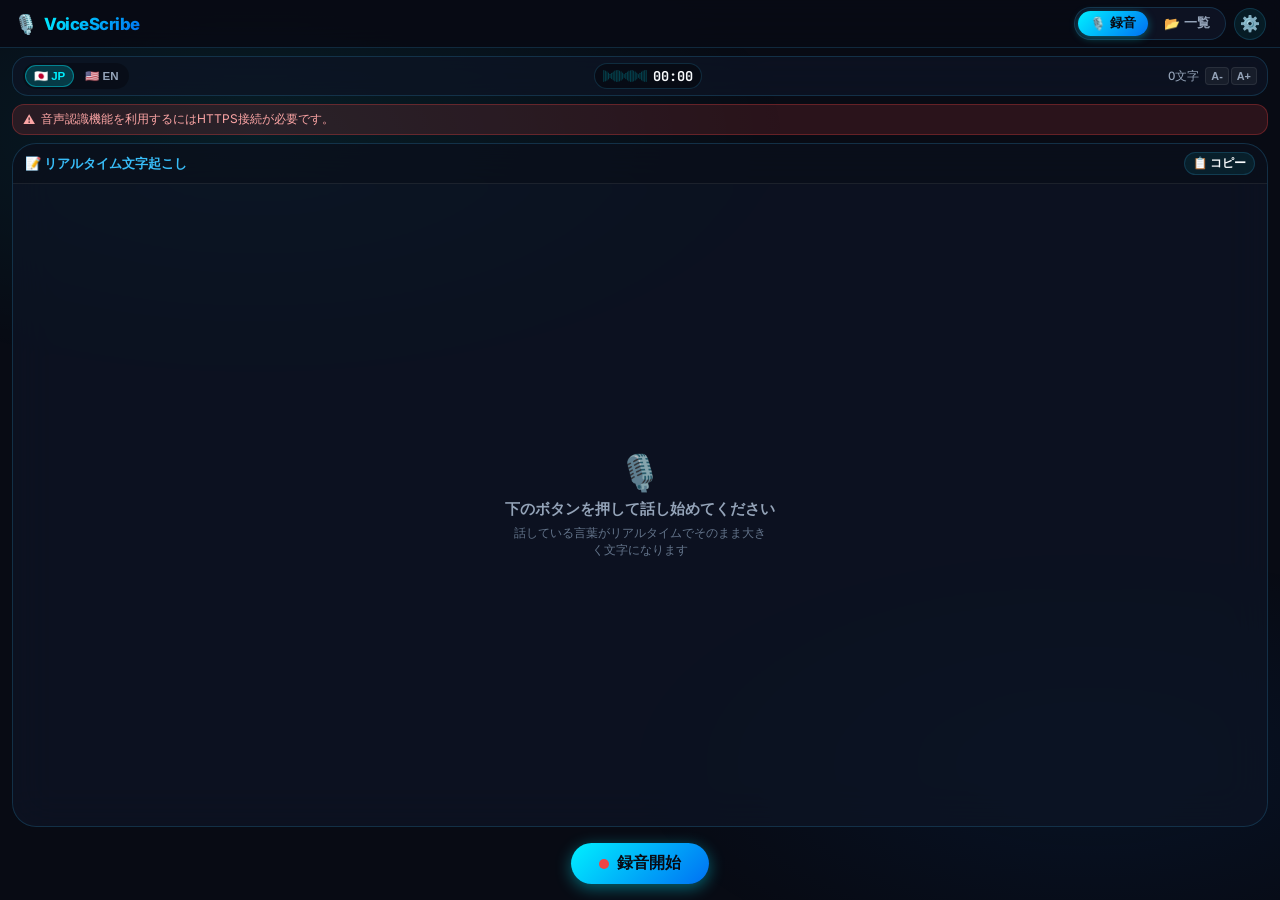
==== index.html @ 71b72310 "Tune v90 for snappier live transcription Tighter ja speech-watch and stale/revive thresholds, 300ms " ====
<!DOCTYPE html>
<html lang="ja">
<head>
  <meta charset="UTF-8">
  <meta name="viewport" content="width=device-width, initial-scale=1.0, viewport-fit=cover, user-scalable=no">
  <meta name="description" content="VoiceScribe — リアルタイム文字起こし機能付きボイスレコーダー。日本語・英語対応。録音しながらリアルタイムでテキスト化。">
  <meta name="theme-color" content="#080b14">
  <meta name="mobile-web-app-capable" content="yes">
  <meta name="apple-mobile-web-app-capable" content="yes">
  <meta name="apple-mobile-web-app-status-bar-style" content="black-translucent">
  <meta name="apple-mobile-web-app-title" content="VoiceScribe">

  <title>VoiceScribe — 文字起こしボイスレコーダー</title>

  <!-- PWAマニフェスト -->
  <link rel="manifest" href="manifest.json?v=90">
  <link rel="apple-touch-icon" href="icons/icon-192.png">
  <link rel="apple-touch-icon" sizes="192x192" href="icons/icon-192.png">
  <link rel="apple-touch-icon" sizes="512x512" href="icons/icon-512.png">

  <!-- スタイルシート -->
  <link rel="stylesheet" href="css/style.css?v=90">

  <!-- ファビコン -->
  <link rel="icon" href="icons/icon-192.png" type="image/png">
</head>
<body>
  <div id="app">

    <!-- ===== ヘッダー（タブナビゲーション統合型） ===== -->
    <header class="app-header">
      <div class="app-logo">
        <span class="app-logo-icon">🎙️</span>
        <span class="app-logo-text">VoiceScribe</span>
      </div>

      <!-- ヘッダー統合ナビゲーションタブ ＆ 設定ボタン -->
      <div class="header-right-actions">
        <nav class="header-nav-tabs" id="header-nav-tabs">
          <button class="nav-tab-btn active" data-view="record" id="nav-record">
            <span class="tab-icon">🎙️</span>
            <span>録音</span>
          </button>
          <button class="nav-tab-btn" data-view="list" id="nav-list">
            <span class="tab-icon">📂</span>
            <span>一覧</span>
          </button>
        </nav>
        <button class="settings-header-btn" id="header-settings-btn" title="設定" aria-label="設定">⚙️</button>
      </div>
    </header>

    <!-- ===== 録音ビュー ===== -->
    <main id="view-record" class="view record-view active">

      <!-- トップステータスバー（言語・音量メーター＆秒数・文字数・文字サイズ） -->
      <div class="live-status-bar" id="live-status-bar">
        <div class="status-left">
          <!-- 言語セレクター -->
          <div class="language-selector compact" id="language-selector">
            <button class="lang-btn active" data-lang="ja-JP" id="lang-btn-ja">🇯🇵 JP</button>
            <button class="lang-btn" data-lang="en-US" id="lang-btn-en">🇺🇸 EN</button>
          </div>
        </div>

        <!-- 音量メーター＆秒数（コンパクト横並び） -->
        <div class="status-center">
          <div class="audio-meter-timer-box" id="audio-meter-timer-box">
            <div class="mini-meter-wrapper" title="音声入力メーター">
              <canvas class="visualizer-canvas" id="visualizer-canvas" width="44" height="18"></canvas>
            </div>
            <div class="timer-display compact" id="timer-display">00:00</div>
          </div>
        </div>

        <div class="status-right">
          <div class="text-stats" id="text-stats">
            <span id="char-count">0</span>文字
          </div>
          <!-- 文字サイズ調整 -->
          <div class="font-size-controls">
            <button class="font-btn" id="font-decrease-btn" title="文字を小さく">A-</button>
            <button class="font-btn" id="font-increase-btn" title="文字を大きく">A+</button>
          </div>
        </div>
      </div>

      <!-- 文字起こし非対応メッセージ -->
      <div class="transcript-unsupported" id="transcript-unsupported">
        <span>⚠️</span>
        <span class="unsupported-msg">このブラウザは音声認識に対応していません。</span>
      </div>

      <!-- メイン文字起こしエリア（大画面ライブテレプロンプター） -->
      <div class="transcript-area prominent" id="transcript-area">
        <div class="transcript-header-bar">
          <span class="transcript-title-label">📝 リアルタイム文字起こし</span>
          <div class="header-bar-actions">
            <button class="action-pill-btn" id="quick-copy-btn" title="テキストをコピー">📋 コピー</button>
            <button class="action-pill-btn continue-pill" id="continue-recording-btn" title="同じ録音の続きを録る" style="display:none;">続きを録音</button>
            <button class="action-pill-btn" id="draft-play-btn" title="保存した音声を再生" style="display:none;">再生</button>
            <button class="action-pill-btn" id="live-obsidian-btn" title="ObsidianのInboxに保存" aria-label="Obsidianに保存" style="display:none;">📥 Obsidianに保存</button>
            <button class="action-pill-btn" id="clear-transcript-btn" title="クリア" style="display:none;">クリア</button>
          </div>
        </div>

        <!-- リアルタイムテキスト表示部（無限追従ストリーム） -->
        <div class="transcript-content-wrapper" id="transcript-content-wrapper">
          <div class="transcript-placeholder prominent" id="transcript-placeholder">
            <div class="placeholder-icon">🎙️</div>
            <div class="placeholder-main">下のボタンを押して話し始めてください</div>
            <div class="placeholder-sub">話している言葉がリアルタイムでそのまま大きく文字になります</div>
          </div>
          <div class="transcript-text prominent" id="transcript-text"></div>
        </div>
      </div>

      <!-- 下部コントロールデッキ（コンパクト＆洗練されたシアンブルー操作バー） -->
      <div class="bottom-control-deck" id="bottom-control-deck">
        <div class="deck-actions">
          <!-- 一時停止ボタン -->
          <button class="control-btn mini" id="pause-btn" aria-label="一時停止/再開" style="display:none;">⏸️</button>

          <!-- メイン録音ボタン（スマートカプセル型） -->
          <button class="record-pill-btn" id="record-btn" aria-label="録音開始/停止">
            <span class="record-btn-dot"></span>
            <span class="record-btn-text" id="record-btn-text">録音開始</span>
          </button>
        </div>
      </div>
    </main>

    <!-- ===== 録音一覧ビュー ===== -->
    <section id="view-list" class="view list-view">

      <!-- 検索バー -->
      <div class="search-bar" id="search-bar">
        <span class="search-icon">🔍</span>
        <input
          type="search"
          class="search-input"
          id="search-input"
          placeholder="テキストで検索..."
          autocomplete="off"
        >
      </div>

      <!-- 録音件数 -->
      <div class="recordings-count" id="recordings-count">0 件の録音</div>

      <!-- 録音カード一覧 -->
      <div class="recordings-list" id="recordings-list">
        <div class="empty-state">
          <div class="empty-state-icon">🎙️</div>
          <div class="empty-state-title">録音がありません</div>
          <div class="empty-state-desc">録音タブで録音を開始してみましょう</div>
        </div>
      </div>
    </section>

    <!-- ===== 録音詳細ビュー ===== -->
    <section id="view-detail" class="view detail-view">

      <!-- 詳細ヘッダー -->
      <div class="detail-header">
        <button class="back-btn" id="back-btn" aria-label="戻る">←</button>
        <div class="detail-title-area">
          <h1 class="detail-title" id="detail-title">録音</h1>
          <div class="detail-date" id="detail-date"></div>
        </div>
      </div>

      <!-- オーディオプレイヤー -->
      <div class="player-card" id="player-card">
        <div class="player-waveform" id="player-waveform">
          <canvas id="player-waveform-canvas"></canvas>
        </div>
        <div class="player-time">
          <span id="player-current-time">00:00</span>
          <span id="player-total-time">00:00</span>
        </div>
        <div class="player-progress" id="player-progress">
          <div class="player-progress-fill" id="player-progress-fill"></div>
        </div>
        <div class="player-controls">
          <button class="skip-btn" id="skip-back-btn" aria-label="10秒戻る">⏪</button>
          <button class="play-btn" id="play-btn" aria-label="再生/一時停止">▶️</button>
          <button class="skip-btn" id="skip-fwd-btn" aria-label="10秒進める">⏩</button>
        </div>
      </div>

      <!-- 文字起こしテキスト（全文表示） -->
      <div class="detail-transcript" id="detail-transcript">
        <div class="detail-transcript-header">
          <div class="detail-transcript-title-box">
            <span class="detail-transcript-title">📝 文字起こしテキスト</span>
            <span class="detail-char-count-badge" id="detail-char-count">0文字</span>
            <div class="font-size-controls">
              <button class="font-btn" id="detail-font-decrease-btn" title="文字を小さく">A-</button>
              <button class="font-btn" id="detail-font-increase-btn" title="文字を大きく">A+</button>
            </div>
          </div>
          <div class="export-actions">
            <button class="export-btn whisper-action" id="detail-whisper-btn" title="録音音声からGroq Whisperで高精度文字起こし">✨ Whisper変換</button>
            <button class="export-btn primary-action" id="detail-copy-btn" title="文字起こしテキストをコピー">📋 コピー</button>
            <button class="export-btn" id="detail-obsidian-btn" title="ObsidianのInboxに保存" aria-label="Obsidianに保存">📥 Obsidianに保存</button>
            <button class="export-btn" id="export-text-btn" title="テキストファイルとして保存">📄 保存</button>
            <button class="export-btn" id="export-audio-btn" title="音声ファイルを保存">🎵 音声</button>
          </div>
        </div>
        <div class="detail-transcript-text" id="detail-transcript-text">
          テキストなし
        </div>
      </div>
    </section>

    <!-- ===== Whisper解析中オーバーレイ ===== -->
    <div class="ai-processing-overlay" id="whisper-processing-overlay">
      <div class="ai-processing-card">
        <div class="ai-spinner">⚡</div>
        <div class="ai-processing-title">Groq Whisper 高速文字起こし中...</div>
        <div class="ai-processing-desc">録音された音声を100%忠実にテキスト化しています（約0.5秒）</div>
      </div>
    </div>

    <!-- ===== トースト通知コンテナ ===== -->
    <div class="toast-container" id="toast-container"></div>

    <!-- ===== ⚙️ 設定モーダル (Groq Whisper API) ===== -->
    <div class="modal-overlay" id="settings-modal-overlay">
      <div class="modal-card settings-modal-card">
        <div class="settings-modal-header">
          <div class="settings-modal-title">⚙️ 設定</div>
          <button class="settings-modal-close" id="settings-modal-close" aria-label="閉じる">✕</button>
        </div>

        <div class="settings-modal-body">
          <div class="settings-section">
            <label class="settings-label" for="groq-api-key-input">
              <span>🔑 Groq API キー</span>
              <span class="settings-badge-free">完全無料・爆速</span>
            </label>
            <div class="settings-input-wrapper">
              <input
                type="password"
                id="groq-api-key-input"
                class="settings-input"
                placeholder="gsk_...（APIキーを貼り付け）"
                autocomplete="off"
                spellcheck="false"
              >
              <button class="settings-toggle-visibility-btn" id="toggle-key-visibility-btn" title="表示/非表示">👁️</button>
            </div>
            <p class="settings-hint">
              Groq Cloud で無料取得できるAPIキーを登録すると、録音停止時に<b>録音された音声を0.5秒で一言一句漏らさず完璧に文字起こし</b>します。
            </p>
            <a href="https://console.groq.com/keys" target="_blank" rel="noopener" class="settings-link">
              👉 Groq Cloud で無料APIキーを取得（カード不要）
            </a>
          </div>

          <div class="settings-section">
            <label class="settings-label" for="obsidian-vault-input">📥 Obsidian Vault</label>
            <input
              type="text"
              id="obsidian-vault-input"
              class="settings-input"
              placeholder="Vault"
              autocomplete="off"
              autocapitalize="off"
              spellcheck="false"
            >
            <label class="settings-label" for="obsidian-folder-input">Inbox フォルダ</label>
            <input
              type="text"
              id="obsidian-folder-input"
              class="settings-input"
              placeholder="01_Inbox"
              autocomplete="off"
              autocapitalize="off"
              spellcheck="false"
            >
            <p class="settings-hint">
              文字起こしを <b>obsidian://</b> でこの Vault の Inbox に保存します。初期値は Vault / 01_Inbox。
            </p>
          </div>

          <div class="settings-section">
            <p class="settings-hint" id="app-build-info">アプリ情報を読み込み中…</p>
            <p class="settings-hint" id="app-ios-rotation-hint" style="display:none;"></p>
          </div>

          <div class="settings-status-box" id="settings-status-box"></div>
        </div>

        <div class="settings-modal-footer">
          <button class="settings-btn secondary" id="test-groq-btn">🔄 接続テスト</button>
          <button class="settings-btn primary" id="save-settings-btn">💾 保存する</button>
        </div>
      </div>
    </div>

    <!-- ===== 確認モーダル ===== -->
    <div class="modal-overlay" id="modal-overlay">
      <div class="modal-card">
        <div class="modal-icon">⚠️</div>
        <div class="modal-title">確認</div>
        <div class="modal-desc">この操作を実行しますか？</div>
        <div class="modal-actions">
          <button class="modal-btn">キャンセル</button>
          <button class="modal-btn danger">削除する</button>
        </div>
      </div>
    </div>

  </div>

  <!-- ===== JavaScript モジュール ===== -->
  <script src="js/storage.js?v=90"></script>
  <script src="js/recorder.js?v=90"></script>
  <script src="js/transcriber-policy.js?v=90"></script>
  <script src="js/transcriber-ja-text.js?v=90"></script>
  <script src="js/transcriber.js?v=90"></script>
  <script src="js/whisper.js?v=90"></script>
  <script src="js/visualizer.js?v=90"></script>
  <script src="js/obsidian.js?v=90"></script>
  <script src="js/ui.js?v=90"></script>
  <script src="js/app-recording-health.js?v=90"></script>
  <script src="js/app.js?v=90"></script>
</body>
</html>
---- css/style.css ----
/* ============================================
   VoiceScribe — デザインシステム
   ダークモード基調 / ネオンシアン × ディープネイビー / プレミアムUI
   ============================================ */

/* Google Fonts */
@import url('https://fonts.googleapis.com/css2?family=Inter:wght@300;400;500;600;700;800&family=JetBrains+Mono:wght@400;500;700&display=swap');

/* ============================================
   CSS Custom Properties
   ============================================ */
:root {
  /* 背景カラー */
  --color-bg-primary: #080b14;
  --color-bg-secondary: #0e1322;
  --color-bg-elevated: #141c30;
  --color-bg-card: rgba(14, 20, 36, 0.85);

  /* アクセントカラー（シアンブルー / コバルト） */
  --color-accent-primary: #00f0ff;
  --color-accent-secondary: #38bdf8;
  --color-accent-tertiary: #0284c7;
  --color-accent-gradient: linear-gradient(135deg, #00f0ff 0%, #0070f3 100%);
  --color-accent-gradient-hover: linear-gradient(135deg, #38bdf8 0%, #0284c7 100%);

  /* テキストカラー */
  --color-text-primary: #f8fafc;
  --color-text-secondary: #94a3b8;
  --color-text-muted: #64748b;
  --color-text-accent: #38bdf8;

  /* ボーダー・グロー */
  --color-border: rgba(56, 189, 248, 0.18);
  --color-border-active: rgba(0, 240, 255, 0.45);
  --color-glow-cyan: rgba(0, 240, 255, 0.35);
  --color-glow-blue: rgba(0, 112, 243, 0.25);

  /* ステータスカラー */
  --color-recording: #ef4444;
  --color-success: #10b981;
  --color-warning: #f59e0b;
  --color-error: #ef4444;

  /* グラスモーフィズム */
  --glass-bg: rgba(14, 20, 36, 0.75);
  --glass-border: rgba(255, 255, 255, 0.08);
  --glass-shadow: 0 8px 32px rgba(0, 0, 0, 0.45);
  --glass-blur: blur(20px);

  /* タイポグラフィ */
  --font-primary: 'Inter', -apple-system, BlinkMacSystemFont, 'Segoe UI', Roboto, sans-serif;
  --font-mono: 'JetBrains Mono', 'SF Mono', monospace;

  /* スペーシング */
  --space-xs: 4px;
  --space-sm: 8px;
  --space-md: 16px;
  --space-lg: 24px;
  --space-xl: 32px;

  /* ボーダー半径 */
  --radius-sm: 8px;
  --radius-md: 12px;
  --radius-lg: 16px;
  --radius-xl: 24px;
  --radius-full: 9999px;

  /* トランジション */
  --transition-fast: 150ms cubic-bezier(0.4, 0, 0.2, 1);
  --transition-normal: 250ms cubic-bezier(0.4, 0, 0.2, 1);
  --transition-spring: 400ms cubic-bezier(0.34, 1.56, 0.64, 1);

  /* Safe Area */
  --safe-top: env(safe-area-inset-top, 0px);
  --safe-bottom: env(safe-area-inset-bottom, 0px);

  /* iOS Safari: 100dvh が回転後に更新されないことがある */
  --app-height: 100dvh;
}

/* ============================================
   リセット & ベース
   ============================================ */
*,
*::before,
*::after {
  margin: 0;
  padding: 0;
  box-sizing: border-box;
}

html {
  font-size: 16px;
  -webkit-text-size-adjust: 100%;
  -webkit-tap-highlight-color: transparent;
}

body {
  font-family: var(--font-primary);
  background: var(--color-bg-primary);
  color: var(--color-text-primary);
  min-height: var(--app-height, 100dvh);
  overflow: hidden;
  -webkit-font-smoothing: antialiased;
  -moz-osx-font-smoothing: grayscale;
}

/* 背景グラデーション */
body::before {
  content: '';
  position: fixed;
  top: 0;
  left: 0;
  width: 100%;
  height: 100%;
  background:
    radial-gradient(ellipse 70% 45% at 20% 15%, rgba(0, 240, 255, 0.08) 0%, transparent 60%),
    radial-gradient(ellipse 60% 40% at 85% 85%, rgba(0, 112, 243, 0.08) 0%, transparent 60%);
  pointer-events: none;
  z-index: 0;
}

/* ============================================
   アプリコンテナ
   ============================================ */
#app {
  position: relative;
  z-index: 1;
  height: var(--app-height, 100dvh);
  max-height: var(--app-height, 100dvh);
  display: flex;
  flex-direction: column;
  overflow: hidden;
  padding-top: var(--safe-top);
  padding-bottom: var(--safe-bottom);
}

/* ============================================
   ヘッダー（タブ統合型）
   ============================================ */
.app-header {
  flex-shrink: 0;
  height: 48px;
  display: flex;
  align-items: center;
  justify-content: space-between;
  padding: 0 14px;
  background: rgba(8, 11, 20, 0.9);
  backdrop-filter: var(--glass-blur);
  -webkit-backdrop-filter: var(--glass-blur);
  border-bottom: 1px solid var(--color-border);
  z-index: 100;
}

.app-logo {
  display: flex;
  align-items: center;
  gap: 6px;
}

.app-logo-icon {
  font-size: 1.2rem;
}

.app-logo-text {
  font-size: 1.05rem;
  font-weight: 800;
  background: var(--color-accent-gradient);
  -webkit-background-clip: text;
  -webkit-text-fill-color: transparent;
  letter-spacing: -0.5px;
}

.header-right-actions {
  display: flex;
  align-items: center;
  gap: 8px;
}

.header-nav-tabs {
  display: flex;
  gap: 4px;
  background: rgba(14, 20, 36, 0.95);
  padding: 3px;
  border-radius: var(--radius-full);
  border: 1px solid var(--color-border);
}

.settings-header-btn {
  width: 32px;
  height: 32px;
  display: flex;
  align-items: center;
  justify-content: center;
  border: 1px solid var(--color-border);
  border-radius: var(--radius-full);
  background: rgba(0, 240, 255, 0.08);
  font-size: 1rem;
  cursor: pointer;
  transition: var(--transition-fast);
  -webkit-tap-highlight-color: transparent;
}

.settings-header-btn:active {
  transform: scale(0.92);
  background: rgba(0, 240, 255, 0.2);
}

.nav-tab-btn {
  display: flex;
  align-items: center;
  gap: 4px;
  padding: 4px 12px;
  border: none;
  border-radius: var(--radius-full);
  background: transparent;
  color: var(--color-text-secondary);
  font-family: var(--font-primary);
  font-size: 0.8rem;
  font-weight: 600;
  cursor: pointer;
  transition: var(--transition-fast);
  -webkit-tap-highlight-color: transparent;
}

.nav-tab-btn.active {
  background: var(--color-accent-gradient);
  color: #080b14;
  font-weight: 700;
  box-shadow: 0 2px 8px rgba(0, 240, 255, 0.35);
}

/* ============================================
   共通ビュースタイル
   ============================================ */
.view {
  display: none;
  flex: 1;
  min-height: 0;
  position: relative;
  overflow: hidden;
}

.view.active {
  display: flex;
  flex-direction: column;
}

/* ============================================
   1. 録音ビュー
   ============================================ */
.record-view {
  padding: 8px 12px;
  gap: 8px;
}

/* ステータスバー */
.live-status-bar {
  display: flex;
  align-items: center;
  justify-content: space-between;
  padding: 6px 10px;
  background: var(--glass-bg);
  backdrop-filter: var(--glass-blur);
  -webkit-backdrop-filter: var(--glass-blur);
  border: 1px solid var(--color-border);
  border-radius: var(--radius-lg);
  flex-shrink: 0;
}

.status-left, .status-right {
  display: flex;
  align-items: center;
  gap: 6px;
}

.language-selector {
  display: flex;
  gap: 3px;
  background: rgba(0, 0, 0, 0.3);
  padding: 2px;
  border-radius: var(--radius-full);
}

.lang-btn {
  padding: 3px 8px;
  border: none;
  border-radius: var(--radius-full);
  background: transparent;
  color: var(--color-text-secondary);
  font-size: 0.72rem;
  font-weight: 600;
  cursor: pointer;
  transition: var(--transition-fast);
}

.lang-btn.active {
  background: rgba(0, 240, 255, 0.2);
  color: var(--color-accent-primary);
  border: 1px solid rgba(0, 240, 255, 0.4);
}

.audio-meter-timer-box {
  display: flex;
  align-items: center;
  gap: 6px;
  background: rgba(0, 0, 0, 0.35);
  padding: 3px 8px;
  border-radius: var(--radius-full);
  border: 1px solid var(--color-border);
}

.mini-meter-wrapper {
  display: flex;
  align-items: center;
}

.timer-display {
  font-family: var(--font-mono);
  font-size: 0.85rem;
  font-weight: 700;
  color: var(--color-text-primary);
}

.timer-display.recording {
  color: #f87171;
  animation: pulse-timer 1.5s infinite;
}

@keyframes pulse-timer {
  0%, 100% { opacity: 1; }
  50% { opacity: 0.6; }
}

.text-stats {
  font-size: 0.72rem;
  color: var(--color-text-secondary);
  font-weight: 500;
}

.font-size-controls {
  display: flex;
  gap: 2px;
}

.font-btn {
  padding: 2px 5px;
  border: 1px solid var(--glass-border);
  border-radius: 4px;
  background: rgba(255, 255, 255, 0.05);
  color: var(--color-text-secondary);
  font-size: 0.68rem;
  font-weight: 600;
  cursor: pointer;
}

/* 非対応警告 */
.transcript-unsupported {
  display: none;
  align-items: center;
  gap: 6px;
  padding: 6px 10px;
  background: rgba(239, 68, 68, 0.15);
  border: 1px solid rgba(239, 68, 68, 0.3);
  border-radius: var(--radius-md);
  color: #fca5a5;
  font-size: 0.75rem;
  flex-shrink: 0;
}

.transcript-unsupported.visible {
  display: flex;
}

/* メイン文字起こしエリア */
.transcript-area {
  flex: 1;
  min-height: 0;
  display: flex;
  flex-direction: column;
  background: var(--glass-bg);
  backdrop-filter: var(--glass-blur);
  -webkit-backdrop-filter: var(--glass-blur);
  border: 1px solid var(--color-border);
  border-radius: var(--radius-xl);
  overflow: hidden;
}

.transcript-header-bar {
  display: flex;
  align-items: center;
  justify-content: space-between;
  flex-wrap: wrap;
  gap: 6px;
  padding: 8px 12px;
  border-bottom: 1px solid var(--glass-border);
  background: rgba(0, 0, 0, 0.2);
  flex-shrink: 0;
}

.transcript-title-label {
  font-size: 0.82rem;
  font-weight: 700;
  color: var(--color-accent-secondary);
}

.header-bar-actions {
  display: flex;
  flex-wrap: wrap;
  justify-content: flex-end;
  gap: 6px;
  max-width: 100%;
}

.continue-pill {
  border-color: rgba(0, 240, 255, 0.55);
  background: rgba(0, 240, 255, 0.18);
}

.action-pill-btn {
  flex-shrink: 0;
  padding: 3px 8px;
  border: 1px solid var(--color-border);
  border-radius: var(--radius-full);
  background: rgba(0, 240, 255, 0.08);
  color: var(--color-text-primary);
  font-size: 0.72rem;
  font-weight: 600;
  cursor: pointer;
  transition: var(--transition-fast);
}

.action-pill-btn:active {
  background: var(--color-accent-primary);
  color: #080b14;
}

.transcript-content-wrapper {
  flex: 1;
  min-height: 0;
  overflow-y: auto;
  -webkit-overflow-scrolling: touch;
  padding: 12px;
}

.transcript-placeholder {
  height: 100%;
  display: flex;
  flex-direction: column;
  align-items: center;
  justify-content: center;
  text-align: center;
  color: var(--color-text-muted);
  gap: 6px;
}

.placeholder-icon {
  font-size: 2.2rem;
  opacity: 0.7;
}

.placeholder-main {
  font-size: 0.92rem;
  font-weight: 600;
  color: var(--color-text-secondary);
}

.placeholder-sub {
  font-size: 0.78rem;
  color: var(--color-text-muted);
  max-width: 260px;
}

.transcript-text {
  line-height: 1.75;
  color: #f1f5f9;
  word-break: break-word;
  white-space: pre-wrap;
  user-select: text;
  -webkit-user-select: text;
}

.transcript-text .final {
  color: #ffffff;
}

.transcript-text .interim {
  color: var(--color-accent-primary);
  opacity: 0.9;
}

.transcript-cursor {
  display: inline-block;
  width: 2px;
  height: 1.1em;
  background: var(--color-accent-primary);
  vertical-align: text-bottom;
  animation: blink 1s infinite;
  margin-left: 2px;
}

@keyframes blink {
  0%, 100% { opacity: 1; }
  50% { opacity: 0; }
}

/* フォントサイズ階層 */
.transcript-text.font-size-sm { font-size: 1.0rem; }
.transcript-text.font-size-md { font-size: 1.18rem; }
.transcript-text.font-size-lg { font-size: 1.38rem; }
.transcript-text.font-size-xl { font-size: 1.65rem; }

/* 下部コントロールデッキ */
.bottom-control-deck {
  flex-shrink: 0;
  padding: 8px 0;
  display: flex;
  justify-content: center;
}

.deck-actions {
  display: flex;
  align-items: center;
  justify-content: center;
  flex-wrap: wrap;
  gap: 12px;
}

.control-btn.mini {
  width: 42px;
  height: 42px;
  border-radius: var(--radius-full);
  border: 1px solid var(--color-border);
  background: var(--glass-bg);
  color: var(--color-text-primary);
  font-size: 1.1rem;
  display: flex;
  align-items: center;
  justify-content: center;
  cursor: pointer;
  transition: var(--transition-fast);
}

.record-pill-btn {
  display: flex;
  align-items: center;
  gap: 8px;
  padding: 10px 28px;
  border-radius: var(--radius-full);
  border: none;
  background: var(--color-accent-gradient);
  color: #080b14;
  font-size: 1rem;
  font-weight: 700;
  cursor: pointer;
  box-shadow: 0 4px 16px rgba(0, 240, 255, 0.4);
  transition: var(--transition-spring);
  -webkit-tap-highlight-color: transparent;
}

.record-pill-btn:active {
  transform: scale(0.95);
}

.record-btn-dot {
  width: 10px;
  height: 10px;
  border-radius: var(--radius-full);
  background: #ef4444;
}

.record-pill-btn.recording {
  background: linear-gradient(135deg, #ef4444 0%, #dc2626 100%);
  color: #ffffff;
  box-shadow: 0 4px 16px rgba(239, 68, 68, 0.5);
}

.record-pill-btn.recording .record-btn-dot {
  background: #ffffff;
  animation: pulse-dot 1s infinite;
}

@keyframes pulse-dot {
  0%, 100% { transform: scale(1); opacity: 1; }
  50% { transform: scale(1.3); opacity: 0.6; }
}

/* ============================================
   2. 録音一覧ビュー
   ============================================ */
.list-view {
  padding: 10px 12px;
  gap: 8px;
}

.search-bar {
  display: flex;
  align-items: center;
  gap: 8px;
  padding: 8px 12px;
  background: var(--glass-bg);
  border: 1px solid var(--color-border);
  border-radius: var(--radius-lg);
  flex-shrink: 0;
}

.search-icon {
  font-size: 0.9rem;
  opacity: 0.6;
}

.search-input {
  flex: 1;
  border: none;
  background: transparent;
  color: var(--color-text-primary);
  font-family: var(--font-primary);
  font-size: 0.88rem;
  outline: none;
}

.search-input::placeholder {
  color: var(--color-text-muted);
}

.recordings-count {
  font-size: 0.75rem;
  color: var(--color-text-muted);
  padding: 0 4px;
  flex-shrink: 0;
}

.recordings-list {
  flex: 1;
  min-height: 0;
  overflow-y: auto;
  -webkit-overflow-scrolling: touch;
  display: flex;
  flex-direction: column;
  gap: 8px;
  padding-bottom: calc(90px + env(safe-area-inset-bottom, 20px));
}

/* 録音カード（2行コンパクト表示） */
.recording-card {
  display: flex;
  align-items: center;
  gap: 10px;
  padding: 10px 12px;
  background: var(--color-bg-card);
  border: 1px solid var(--color-border);
  border-radius: var(--radius-lg);
  cursor: pointer;
  transition: var(--transition-fast);
  -webkit-tap-highlight-color: transparent;
}

.recording-card:active {
  background: rgba(0, 240, 255, 0.08);
  border-color: var(--color-border-active);
}

.card-icon {
  font-size: 1.3rem;
  flex-shrink: 0;
}

.card-info {
  flex: 1;
  min-width: 0;
  display: flex;
  flex-direction: column;
  gap: 3px;
}

.card-top-row {
  display: flex;
  align-items: center;
  gap: 6px;
  flex-wrap: wrap;
}

.card-date-badge {
  font-size: 0.82rem;
  font-weight: 700;
  color: var(--color-accent-secondary);
}

.card-duration-badge {
  font-family: var(--font-mono);
  font-size: 0.8rem;
  color: var(--color-text-muted);
  background: rgba(255, 255, 255, 0.05);
  padding: 2px 6px;
  border-radius: 4px;
}

.card-lang-badge {
  font-size: 0.82rem;
}

.card-compact-text {
  font-size: 1.02rem;
  font-weight: 500;
  color: #f1f5f9;
  line-height: 1.5;
  display: -webkit-box;
  -webkit-line-clamp: 2;
  -webkit-box-orient: vertical;
  overflow: hidden;
  text-overflow: ellipsis;
  word-break: break-word;
}

.card-compact-text.empty-memo {
  color: var(--color-text-muted);
  font-style: italic;
  font-size: 0.92rem;
}

.card-actions {
  display: flex;
  align-items: center;
  gap: 8px;
  flex-shrink: 0;
}

.card-arrow-icon {
  font-size: 1.3rem;
  font-weight: 300;
  color: var(--color-accent-secondary);
  opacity: 0.7;
  line-height: 1;
}

.card-action-btn {
  width: 32px;
  height: 32px;
  border-radius: var(--radius-md);
  border: 1px solid var(--glass-border);
  background: rgba(255, 255, 255, 0.04);
  color: var(--color-text-secondary);
  font-size: 0.85rem;
  display: flex;
  align-items: center;
  justify-content: center;
  cursor: pointer;
  transition: var(--transition-fast);
}

.card-action-btn:active {
  background: rgba(239, 68, 68, 0.2);
  color: #ef4444;
}

/* 空状態 */
.empty-state {
  padding: 48px 16px;
  text-align: center;
  color: var(--color-text-muted);
  display: flex;
  flex-direction: column;
  align-items: center;
  gap: 8px;
}

.empty-state-icon {
  font-size: 2.5rem;
  opacity: 0.6;
}

.empty-state-title {
  font-size: 1rem;
  font-weight: 600;
  color: var(--color-text-secondary);
}

.empty-state-desc {
  font-size: 0.82rem;
}

/* ============================================
   3. 録音詳細ビュー（全文縦スクロール対応）
   ============================================ */
.detail-view {
  display: none;
  flex: 1;
  min-height: 0;
  overflow-y: auto;
  -webkit-overflow-scrolling: touch;
  padding: 12px 14px;
  padding-bottom: calc(100px + env(safe-area-inset-bottom, 20px));
  gap: 12px;
  box-sizing: border-box;
}

.detail-view.active {
  display: flex;
  flex-direction: column;
}

.detail-header {
  display: flex;
  align-items: center;
  gap: 10px;
  flex-shrink: 0;
}

.back-btn {
  width: 36px;
  height: 36px;
  border-radius: var(--radius-full);
  border: 1px solid var(--color-border);
  background: var(--color-bg-card);
  color: var(--color-text-primary);
  font-size: 1.1rem;
  display: flex;
  align-items: center;
  justify-content: center;
  cursor: pointer;
  transition: var(--transition-fast);
  flex-shrink: 0;
}

.back-btn:active {
  background: var(--color-accent-primary);
  color: #080b14;
}

.detail-title-area {
  flex: 1;
  min-width: 0;
}

.detail-title {
  font-size: 1rem;
  font-weight: 700;
  color: var(--color-text-primary);
  word-break: break-word;
}

.detail-date {
  font-size: 0.72rem;
  color: var(--color-text-muted);
  margin-top: 2px;
}

/* プレイヤーカード */
.player-card {
  padding: 12px;
  background: var(--color-bg-card);
  backdrop-filter: var(--glass-blur);
  -webkit-backdrop-filter: var(--glass-blur);
  border: 1px solid var(--color-border);
  border-radius: var(--radius-xl);
  display: flex;
  flex-direction: column;
  gap: 8px;
  flex-shrink: 0;
}

.player-waveform {
  width: 100%;
  height: 55px;
  border-radius: var(--radius-md);
  overflow: hidden;
  background: rgba(0, 0, 0, 0.3);
}

.player-waveform canvas {
  width: 100%;
  height: 100%;
  display: block;
}

.player-time {
  display: flex;
  justify-content: space-between;
  font-family: var(--font-mono);
  font-size: 0.7rem;
  color: var(--color-text-muted);
}

.player-progress {
  width: 100%;
  height: 6px;
  border-radius: 3px;
  background: rgba(255, 255, 255, 0.08);
  position: relative;
  cursor: pointer;
  -webkit-tap-highlight-color: transparent;
}

.player-progress-fill {
  height: 100%;
  border-radius: 3px;
  background: var(--color-accent-gradient);
  transition: width 100ms linear;
  position: relative;
}

.player-progress-fill::after {
  content: '';
  position: absolute;
  right: -5px;
  top: 50%;
  transform: translateY(-50%);
  width: 12px;
  height: 12px;
  border-radius: var(--radius-full);
  background: white;
  box-shadow: 0 0 8px var(--color-glow-cyan);
}

.player-controls {
  display: flex;
  align-items: center;
  justify-content: center;
  gap: 18px;
}

.play-btn {
  width: 46px;
  height: 46px;
  border-radius: var(--radius-full);
  border: none;
  background: var(--color-accent-gradient);
  color: #080b14;
  font-size: 1.25rem;
  display: flex;
  align-items: center;
  justify-content: center;
  cursor: pointer;
  transition: var(--transition-spring);
  box-shadow: 0 3px 12px rgba(0, 240, 255, 0.4);
}

.play-btn:active {
  transform: scale(0.92);
}

.skip-btn {
  width: 34px;
  height: 34px;
  border-radius: var(--radius-full);
  border: 1px solid var(--color-border);
  background: rgba(255, 255, 255, 0.04);
  color: var(--color-text-secondary);
  font-size: 0.88rem;
  display: flex;
  align-items: center;
  justify-content: center;
  cursor: pointer;
}

/* 文字起こし詳細カード */
.detail-transcript {
  padding: 12px;
  background: var(--color-bg-card);
  backdrop-filter: var(--glass-blur);
  -webkit-backdrop-filter: var(--glass-blur);
  border: 1px solid var(--color-border);
  border-radius: var(--radius-xl);
  display: flex;
  flex-direction: column;
  gap: 8px;
}

.detail-transcript-header {
  display: flex;
  align-items: center;
  justify-content: space-between;
  flex-wrap: wrap;
  gap: 8px;
  padding-bottom: 6px;
  border-bottom: 1px solid var(--glass-border);
}

.detail-transcript-title-box {
  display: flex;
  align-items: center;
  gap: 8px;
  flex-wrap: wrap;
}

.detail-transcript-title {
  font-size: 0.85rem;
  font-weight: 700;
  color: var(--color-accent-secondary);
}

.detail-char-count-badge {
  font-family: var(--font-mono);
  font-size: 0.72rem;
  font-weight: 600;
  color: var(--color-accent-primary);
  background: rgba(0, 240, 255, 0.12);
  border: 1px solid rgba(0, 240, 255, 0.3);
  padding: 2px 6px;
  border-radius: 4px;
}

.export-actions {
  display: flex;
  flex-wrap: wrap;
  gap: 6px;
}

.export-btn {
  display: flex;
  align-items: center;
  gap: 4px;
  padding: 4px 10px;
  border: 1px solid var(--color-border);
  border-radius: var(--radius-md);
  background: rgba(0, 240, 255, 0.08);
  color: var(--color-text-primary);
  font-family: var(--font-primary);
  font-size: 0.72rem;
  font-weight: 600;
  cursor: pointer;
  transition: var(--transition-fast);
}

.export-btn.primary-action {
  background: var(--color-accent-gradient);
  border-color: rgba(0, 240, 255, 0.5);
  color: #080b14;
  font-weight: 700;
  box-shadow: 0 2px 8px rgba(0, 240, 255, 0.35);
}

.export-btn:active {
  transform: scale(0.94);
}

.detail-transcript-text {
  font-size: 1.02rem;
  line-height: 1.85;
  color: #f1f5f9;
  white-space: pre-wrap;
  word-break: break-word;
  padding: 4px 0;
  user-select: text;
  -webkit-user-select: text;
  transition: font-size var(--transition-fast);
}

/* 詳細画面のフォントサイズ階層 */
.detail-transcript-text.font-size-sm { font-size: 0.88rem; line-height: 1.75; }
.detail-transcript-text.font-size-md { font-size: 1.02rem; line-height: 1.85; }
.detail-transcript-text.font-size-lg { font-size: 1.25rem; line-height: 1.95; }
.detail-transcript-text.font-size-xl { font-size: 1.5rem; line-height: 2.05; }

.detail-transcript-empty {
  color: var(--color-text-muted);
  font-size: 0.85rem;
  text-align: center;
  padding: 24px;
}

/* ============================================
   トースト通知
   ============================================ */
.toast-container {
  position: fixed;
  top: calc(var(--safe-top) + 56px);
  left: 50%;
  transform: translateX(-50%);
  display: flex;
  flex-direction: column;
  gap: 8px;
  z-index: 1000;
  pointer-events: none;
  width: 90%;
  max-width: 360px;
}

.toast {
  padding: 10px 14px;
  background: rgba(14, 20, 36, 0.95);
  backdrop-filter: var(--glass-blur);
  -webkit-backdrop-filter: var(--glass-blur);
  border: 1px solid var(--color-border);
  border-radius: var(--radius-lg);
  color: var(--color-text-primary);
  font-size: 0.85rem;
  font-weight: 600;
  box-shadow: var(--glass-shadow);
  animation: toast-in 250ms ease-out;
  text-align: center;
}

.toast.success {
  border-color: rgba(16, 185, 129, 0.4);
  color: #a7f3d0;
}

.toast.error {
  border-color: rgba(239, 68, 68, 0.4);
  color: #fca5a5;
}

.toast.removing {
  animation: toast-out 250ms ease-in forwards;
}

@keyframes toast-in {
  from { opacity: 0; transform: translateY(-10px); }
  to { opacity: 1; transform: translateY(0); }
}

@keyframes toast-out {
  from { opacity: 1; transform: translateY(0); }
  to { opacity: 0; transform: translateY(-10px); }
}

/* ============================================
   確認モーダル
   ============================================ */
.modal-overlay {
  display: none;
  position: fixed;
  top: 0;
  left: 0;
  width: 100%;
  height: 100%;
  background: rgba(0, 0, 0, 0.65);
  backdrop-filter: blur(8px);
  -webkit-backdrop-filter: blur(8px);
  z-index: 1100;
  align-items: center;
  justify-content: center;
  padding: 16px;
}

.modal-overlay.visible,
.modal-overlay.active {
  display: flex;
}

.modal-card {
  width: 100%;
  max-width: 320px;
  background: var(--color-bg-card);
  border: 1px solid var(--color-border);
  border-radius: var(--radius-xl);
  padding: 20px;
  display: flex;
  flex-direction: column;
  align-items: center;
  text-align: center;
  gap: 12px;
  box-shadow: var(--glass-shadow);
}

/* ============================================
   ⚡ Whisperアクションボタン ＆ 解析中オーバーレイ
   ============================================ */
.export-btn.whisper-action {
  background: linear-gradient(135deg, #f59e0b 0%, #00f0ff 100%);
  border-color: rgba(245, 158, 11, 0.6);
  color: #080b14;
  font-weight: 800;
  box-shadow: 0 2px 10px rgba(245, 158, 11, 0.35);
}

.ai-processing-overlay {
  display: none;
  position: fixed;
  top: 0;
  left: 0;
  width: 100%;
  height: 100%;
  background: rgba(8, 11, 20, 0.88);
  backdrop-filter: blur(12px);
  -webkit-backdrop-filter: blur(12px);
  z-index: 1200;
  align-items: center;
  justify-content: center;
  padding: 20px;
}

.ai-processing-overlay.active {
  display: flex;
}

.ai-processing-card {
  width: 100%;
  max-width: 320px;
  background: var(--color-bg-card);
  border: 1px solid rgba(0, 240, 255, 0.4);
  border-radius: var(--radius-xl);
  padding: 24px 20px;
  display: flex;
  flex-direction: column;
  align-items: center;
  text-align: center;
  gap: 12px;
  box-shadow: 0 8px 32px rgba(0, 240, 255, 0.25);
  animation: modal-pop 0.3s ease-out;
}

.ai-spinner {
  font-size: 2.4rem;
  animation: pulse-spin 1.5s infinite ease-in-out;
}

@keyframes pulse-spin {
  0% { transform: scale(0.9) rotate(0deg); opacity: 0.8; }
  50% { transform: scale(1.2) rotate(180deg); opacity: 1; filter: drop-shadow(0 0 12px rgba(0, 240, 255, 0.8)); }
  100% { transform: scale(0.9) rotate(360deg); opacity: 0.8; }
}

.ai-processing-title {
  font-size: 1.05rem;
  font-weight: 800;
  background: var(--color-accent-gradient);
  -webkit-background-clip: text;
  -webkit-text-fill-color: transparent;
}

.ai-processing-desc {
  font-size: 0.82rem;
  color: var(--color-text-secondary);
  line-height: 1.45;
}

/* ============================================
   ⚙️ 設定モーダル (Groq Whisper API)
   ============================================ */
.settings-modal-card {
  max-width: 345px;
  text-align: left;
  align-items: stretch;
  padding: 16px;
  gap: 14px;
}

.settings-modal-header {
  display: flex;
  align-items: center;
  justify-content: space-between;
  border-bottom: 1px solid var(--color-border);
  padding-bottom: 8px;
}

.settings-modal-title {
  font-size: 1rem;
  font-weight: 700;
  color: #ffffff;
}

.settings-modal-close {
  background: transparent;
  border: none;
  color: var(--color-text-muted);
  font-size: 1.1rem;
  cursor: pointer;
  padding: 4px;
}

.settings-modal-body {
  display: flex;
  flex-direction: column;
  gap: 12px;
  max-height: min(58dvh, 420px);
  overflow-y: auto;
}

.settings-section > .settings-input {
  width: 100%;
}

.settings-section {
  display: flex;
  flex-direction: column;
  gap: 6px;
}

.settings-label {
  font-size: 0.82rem;
  font-weight: 700;
  color: var(--color-text-primary);
  display: flex;
  align-items: center;
  justify-content: space-between;
}

.settings-badge-free {
  font-size: 0.68rem;
  font-weight: 700;
  color: #10b981;
  background: rgba(16, 185, 129, 0.15);
  border: 1px solid rgba(16, 185, 129, 0.3);
  padding: 1px 6px;
  border-radius: 4px;
}

.settings-input-wrapper {
  display: flex;
  gap: 6px;
}

.settings-input {
  flex: 1;
  background: rgba(0, 0, 0, 0.4);
  border: 1px solid var(--color-border);
  border-radius: var(--radius-md);
  padding: 8px 10px;
  color: #ffffff;
  font-family: var(--font-mono);
  font-size: 0.78rem;
  outline: none;
  transition: var(--transition-fast);
}

.settings-input:focus {
  border-color: var(--color-accent-primary);
  box-shadow: 0 0 8px rgba(0, 240, 255, 0.25);
}

.settings-toggle-visibility-btn {
  padding: 6px 10px;
  border: 1px solid var(--color-border);
  border-radius: var(--radius-md);
  background: rgba(255, 255, 255, 0.05);
  cursor: pointer;
  font-size: 0.9rem;
}

.settings-hint {
  font-size: 0.72rem;
  color: var(--color-text-muted);
  line-height: 1.4;
  margin: 0;
}

.settings-link {
  font-size: 0.74rem;
  color: var(--color-accent-primary);
  text-decoration: none;
  font-weight: 600;
  display: inline-block;
  margin-top: 2px;
}

.settings-link:hover {
  text-decoration: underline;
}

.settings-status-box {
  min-height: 20px;
  font-size: 0.75rem;
}

.status-ok {
  color: #34d399;
  font-weight: 600;
}

.status-err {
  color: #f87171;
  font-weight: 600;
}

.status-info {
  color: var(--color-accent-primary);
}

.settings-modal-footer {
  display: flex;
  gap: 8px;
  border-top: 1px solid var(--color-border);
  padding-top: 10px;
}

.settings-btn {
  flex: 1;
  padding: 8px 12px;
  border-radius: var(--radius-md);
  font-family: var(--font-primary);
  font-size: 0.8rem;
  font-weight: 700;
  cursor: pointer;
  transition: var(--transition-fast);
  border: 1px solid var(--color-border);
}

.settings-btn.secondary {
  background: rgba(255, 255, 255, 0.08);
  color: var(--color-text-primary);
}

.settings-btn.primary {
  background: var(--color-accent-gradient);
  border-color: rgba(0, 240, 255, 0.5);
  color: #080b14;
}

.settings-btn:active {
  transform: scale(0.95);
}

.modal-icon {
  font-size: 2rem;
}

.modal-title {
  font-size: 1.05rem;
  font-weight: 700;
  color: var(--color-text-primary);
}

.modal-desc {
  font-size: 0.82rem;
  color: var(--color-text-secondary);
  line-height: 1.5;
}

.modal-actions {
  display: flex;
  gap: 10px;
  width: 100%;
  margin-top: 4px;
}

.modal-btn {
  flex: 1;
  padding: 8px 12px;
  border-radius: var(--radius-lg);
  border: 1px solid var(--glass-border);
  background: rgba(255, 255, 255, 0.05);
  color: var(--color-text-primary);
  font-family: var(--font-primary);
  font-size: 0.85rem;
  font-weight: 600;
  cursor: pointer;
}

.modal-btn.danger {
  background: #ef4444;
  border-color: #ef4444;
  color: white;
}
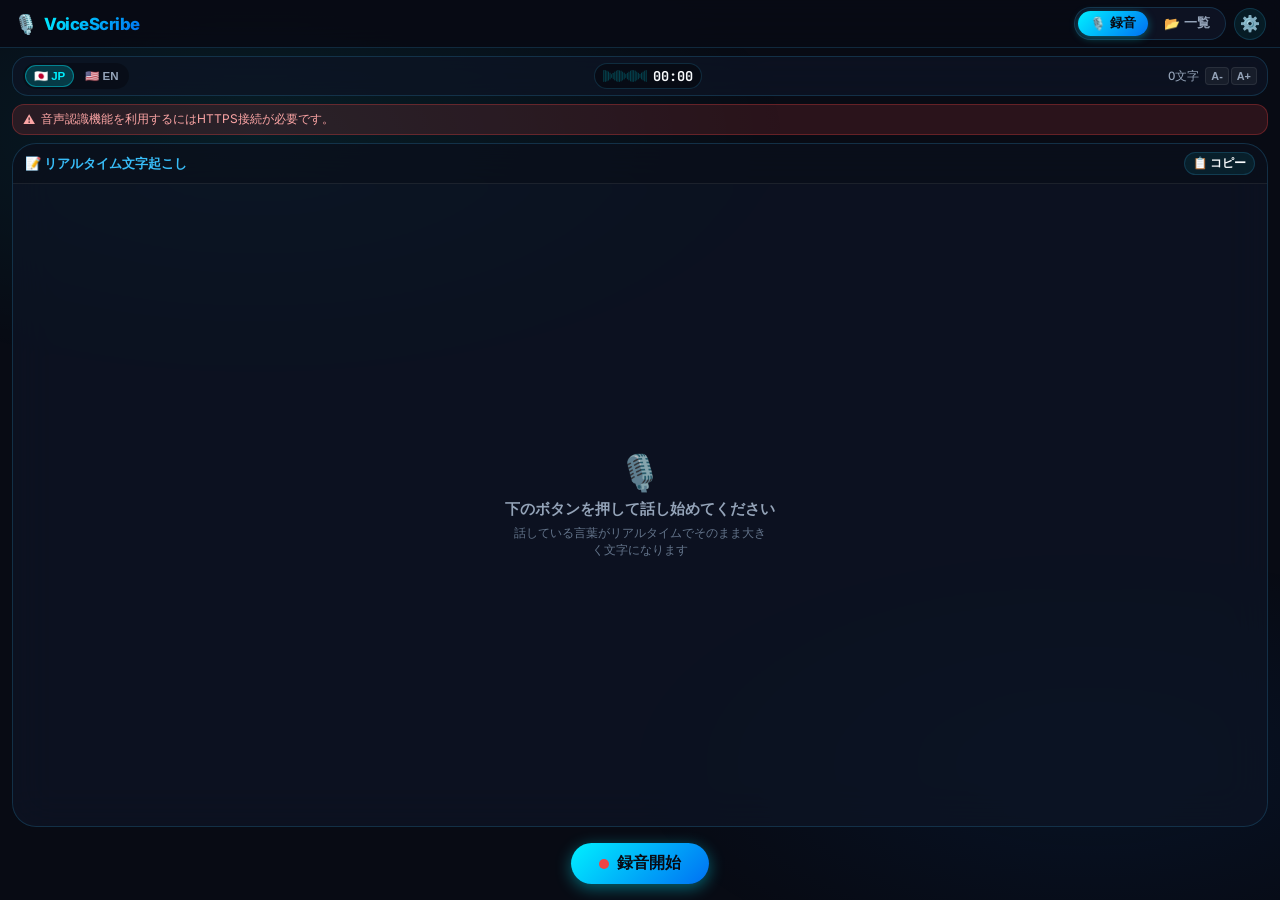
==== commit 9a2555c7: "Fix v91: no STT before record; snappier live captions Remove record pointerdown pre-start. Kick iOS " ====
--- a/index.html
+++ b/index.html
@@ -13,13 +13,13 @@
   <title>VoiceScribe — 文字起こしボイスレコーダー</title>
 
   <!-- PWAマニフェスト -->
-  <link rel="manifest" href="manifest.json?v=90">
+  <link rel="manifest" href="manifest.json?v=91">
   <link rel="apple-touch-icon" href="icons/icon-192.png">
   <link rel="apple-touch-icon" sizes="192x192" href="icons/icon-192.png">
   <link rel="apple-touch-icon" sizes="512x512" href="icons/icon-512.png">
 
   <!-- スタイルシート -->
-  <link rel="stylesheet" href="css/style.css?v=90">
+  <link rel="stylesheet" href="css/style.css?v=91">
 
   <!-- ファビコン -->
   <link rel="icon" href="icons/icon-192.png" type="image/png">
@@ -316,16 +316,16 @@
   </div>
 
   <!-- ===== JavaScript モジュール ===== -->
-  <script src="js/storage.js?v=90"></script>
-  <script src="js/recorder.js?v=90"></script>
-  <script src="js/transcriber-policy.js?v=90"></script>
-  <script src="js/transcriber-ja-text.js?v=90"></script>
-  <script src="js/transcriber.js?v=90"></script>
-  <script src="js/whisper.js?v=90"></script>
-  <script src="js/visualizer.js?v=90"></script>
-  <script src="js/obsidian.js?v=90"></script>
-  <script src="js/ui.js?v=90"></script>
-  <script src="js/app-recording-health.js?v=90"></script>
-  <script src="js/app.js?v=90"></script>
+  <script src="js/storage.js?v=91"></script>
+  <script src="js/recorder.js?v=91"></script>
+  <script src="js/transcriber-policy.js?v=91"></script>
+  <script src="js/transcriber-ja-text.js?v=91"></script>
+  <script src="js/transcriber.js?v=91"></script>
+  <script src="js/whisper.js?v=91"></script>
+  <script src="js/visualizer.js?v=91"></script>
+  <script src="js/obsidian.js?v=91"></script>
+  <script src="js/ui.js?v=91"></script>
+  <script src="js/app-recording-health.js?v=91"></script>
+  <script src="js/app.js?v=91"></script>
 </body>
 </html>
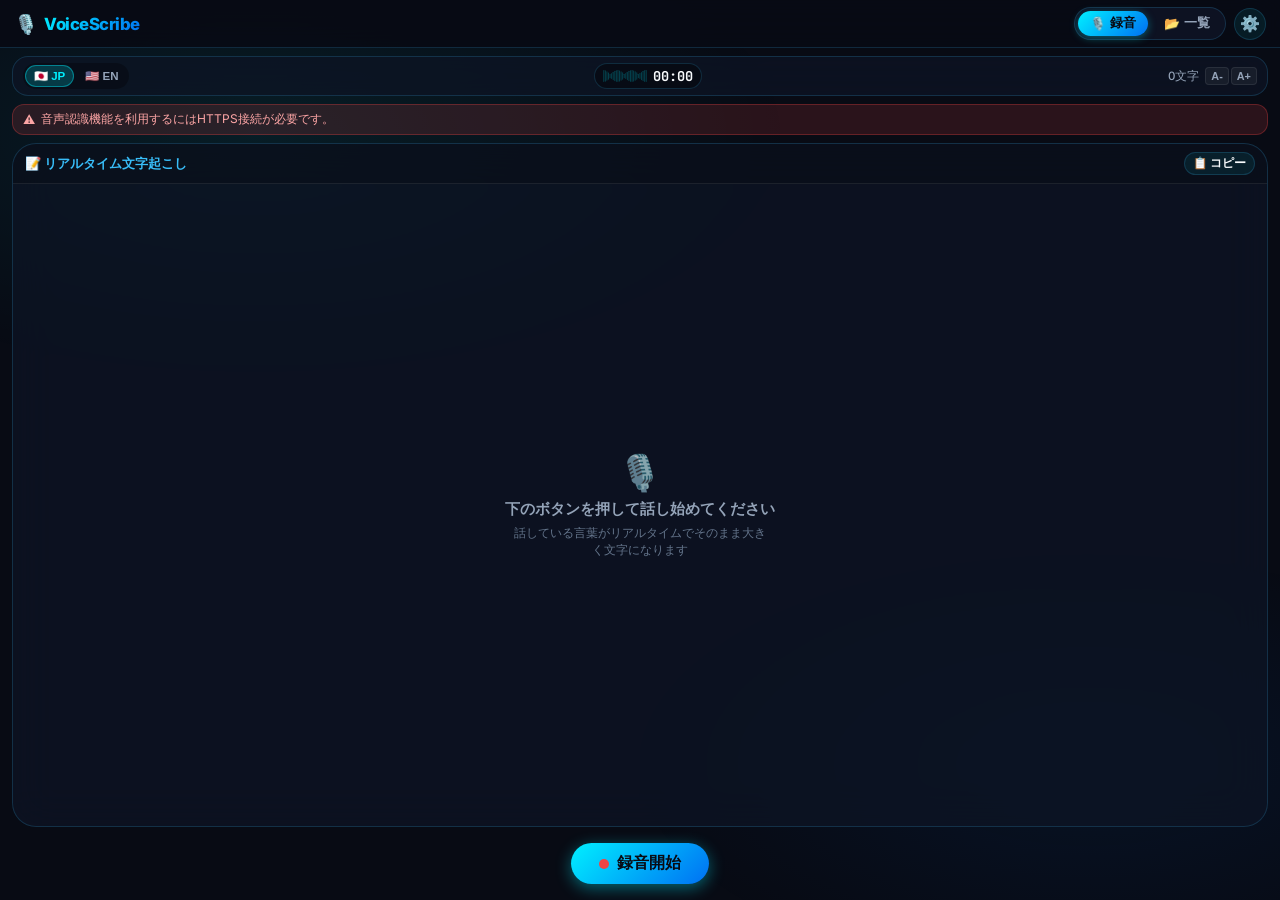
==== commit 132868fc: "v92: auto-restart STT 1.4s after caption stall Unify stallAutoRestartMs, caption stale, and live att" ====
--- a/index.html
+++ b/index.html
@@ -13,13 +13,13 @@
   <title>VoiceScribe — 文字起こしボイスレコーダー</title>
 
   <!-- PWAマニフェスト -->
-  <link rel="manifest" href="manifest.json?v=91">
+  <link rel="manifest" href="manifest.json?v=92">
   <link rel="apple-touch-icon" href="icons/icon-192.png">
   <link rel="apple-touch-icon" sizes="192x192" href="icons/icon-192.png">
   <link rel="apple-touch-icon" sizes="512x512" href="icons/icon-512.png">
 
   <!-- スタイルシート -->
-  <link rel="stylesheet" href="css/style.css?v=91">
+  <link rel="stylesheet" href="css/style.css?v=92">
 
   <!-- ファビコン -->
   <link rel="icon" href="icons/icon-192.png" type="image/png">
@@ -316,16 +316,16 @@
   </div>
 
   <!-- ===== JavaScript モジュール ===== -->
-  <script src="js/storage.js?v=91"></script>
-  <script src="js/recorder.js?v=91"></script>
-  <script src="js/transcriber-policy.js?v=91"></script>
-  <script src="js/transcriber-ja-text.js?v=91"></script>
-  <script src="js/transcriber.js?v=91"></script>
-  <script src="js/whisper.js?v=91"></script>
-  <script src="js/visualizer.js?v=91"></script>
-  <script src="js/obsidian.js?v=91"></script>
-  <script src="js/ui.js?v=91"></script>
-  <script src="js/app-recording-health.js?v=91"></script>
-  <script src="js/app.js?v=91"></script>
+  <script src="js/storage.js?v=92"></script>
+  <script src="js/recorder.js?v=92"></script>
+  <script src="js/transcriber-policy.js?v=92"></script>
+  <script src="js/transcriber-ja-text.js?v=92"></script>
+  <script src="js/transcriber.js?v=92"></script>
+  <script src="js/whisper.js?v=92"></script>
+  <script src="js/visualizer.js?v=92"></script>
+  <script src="js/obsidian.js?v=92"></script>
+  <script src="js/ui.js?v=92"></script>
+  <script src="js/app-recording-health.js?v=92"></script>
+  <script src="js/app.js?v=92"></script>
 </body>
 </html>
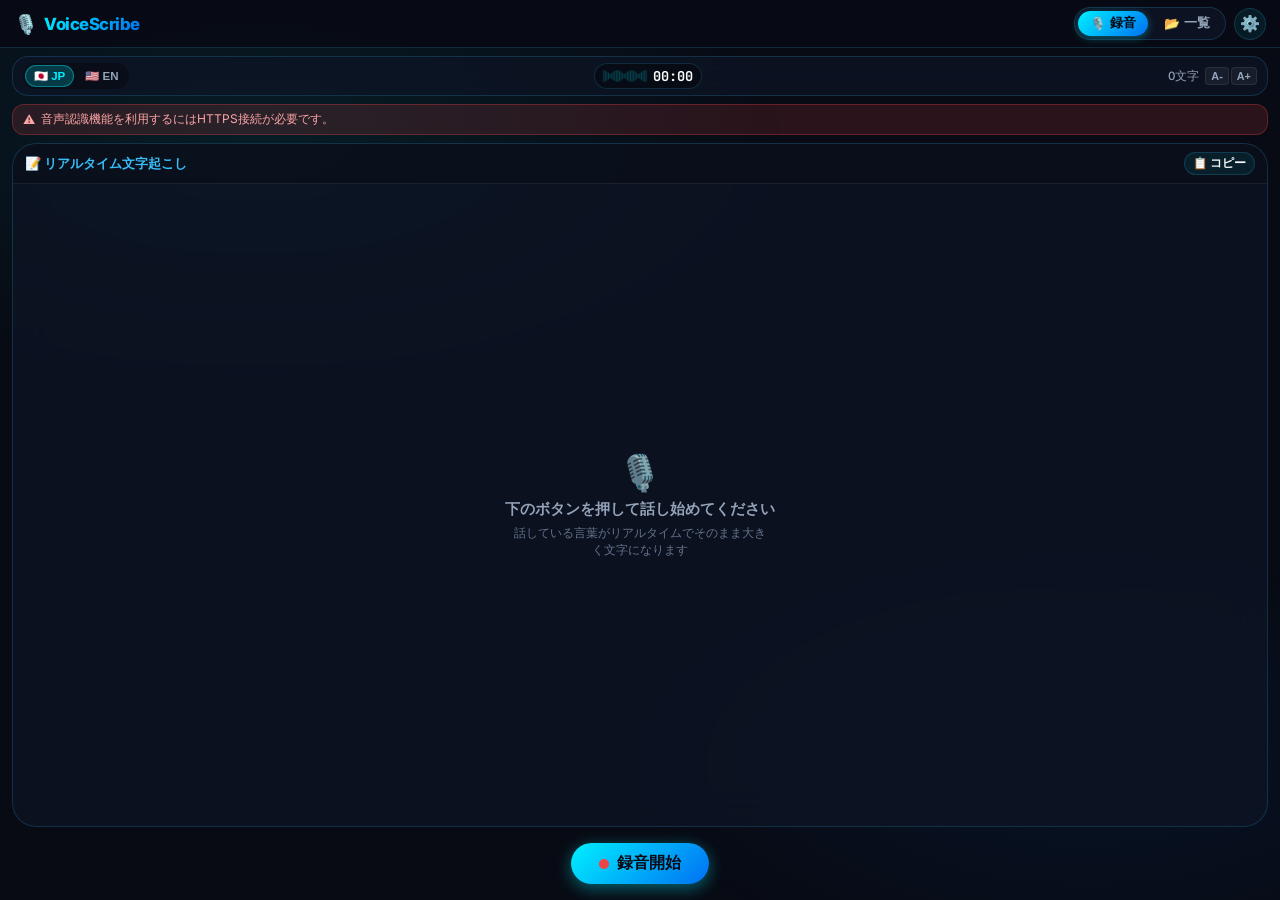
==== commit b6503108: "v93: keep live STT session running; explain limits in settings Do not stop/unwedge desktop recogniti" ====
--- a/index.html
+++ b/index.html
@@ -13,13 +13,13 @@
   <title>VoiceScribe — 文字起こしボイスレコーダー</title>
 
   <!-- PWAマニフェスト -->
-  <link rel="manifest" href="manifest.json?v=92">
+  <link rel="manifest" href="manifest.json?v=93">
   <link rel="apple-touch-icon" href="icons/icon-192.png">
   <link rel="apple-touch-icon" sizes="192x192" href="icons/icon-192.png">
   <link rel="apple-touch-icon" sizes="512x512" href="icons/icon-512.png">
 
   <!-- スタイルシート -->
-  <link rel="stylesheet" href="css/style.css?v=92">
+  <link rel="stylesheet" href="css/style.css?v=93">
 
   <!-- ファビコン -->
   <link rel="icon" href="icons/icon-192.png" type="image/png">
@@ -287,6 +287,11 @@
 
           <div class="settings-section">
             <p class="settings-hint" id="app-build-info">アプリ情報を読み込み中…</p>
+            <p class="settings-hint" id="app-live-stt-hint">
+              <b>リアルタイム文字起こしについて</b><br>
+              ブラウザ内蔵の音声認識（Web Speech API）を使っています。音量メーターの感度は「認識が死んだか」の検知用で、聞き取り精度そのものは <b>PC の Chrome</b> や <b>iPhone の Safari（ホーム画面追加）</b>・マイク許可・静かな環境のほうが左右します。<br>
+              録音ボタンを押してから話してください。途中で止まったら、黙りすぎず続けて話すか、一度停止して録り直すのが確実です。
+            </p>
             <p class="settings-hint" id="app-ios-rotation-hint" style="display:none;"></p>
           </div>
 
@@ -316,16 +321,16 @@
   </div>
 
   <!-- ===== JavaScript モジュール ===== -->
-  <script src="js/storage.js?v=92"></script>
-  <script src="js/recorder.js?v=92"></script>
-  <script src="js/transcriber-policy.js?v=92"></script>
-  <script src="js/transcriber-ja-text.js?v=92"></script>
-  <script src="js/transcriber.js?v=92"></script>
-  <script src="js/whisper.js?v=92"></script>
-  <script src="js/visualizer.js?v=92"></script>
-  <script src="js/obsidian.js?v=92"></script>
-  <script src="js/ui.js?v=92"></script>
-  <script src="js/app-recording-health.js?v=92"></script>
-  <script src="js/app.js?v=92"></script>
+  <script src="js/storage.js?v=93"></script>
+  <script src="js/recorder.js?v=93"></script>
+  <script src="js/transcriber-policy.js?v=93"></script>
+  <script src="js/transcriber-ja-text.js?v=93"></script>
+  <script src="js/transcriber.js?v=93"></script>
+  <script src="js/whisper.js?v=93"></script>
+  <script src="js/visualizer.js?v=93"></script>
+  <script src="js/obsidian.js?v=93"></script>
+  <script src="js/ui.js?v=93"></script>
+  <script src="js/app-recording-health.js?v=93"></script>
+  <script src="js/app.js?v=93"></script>
 </body>
 </html>
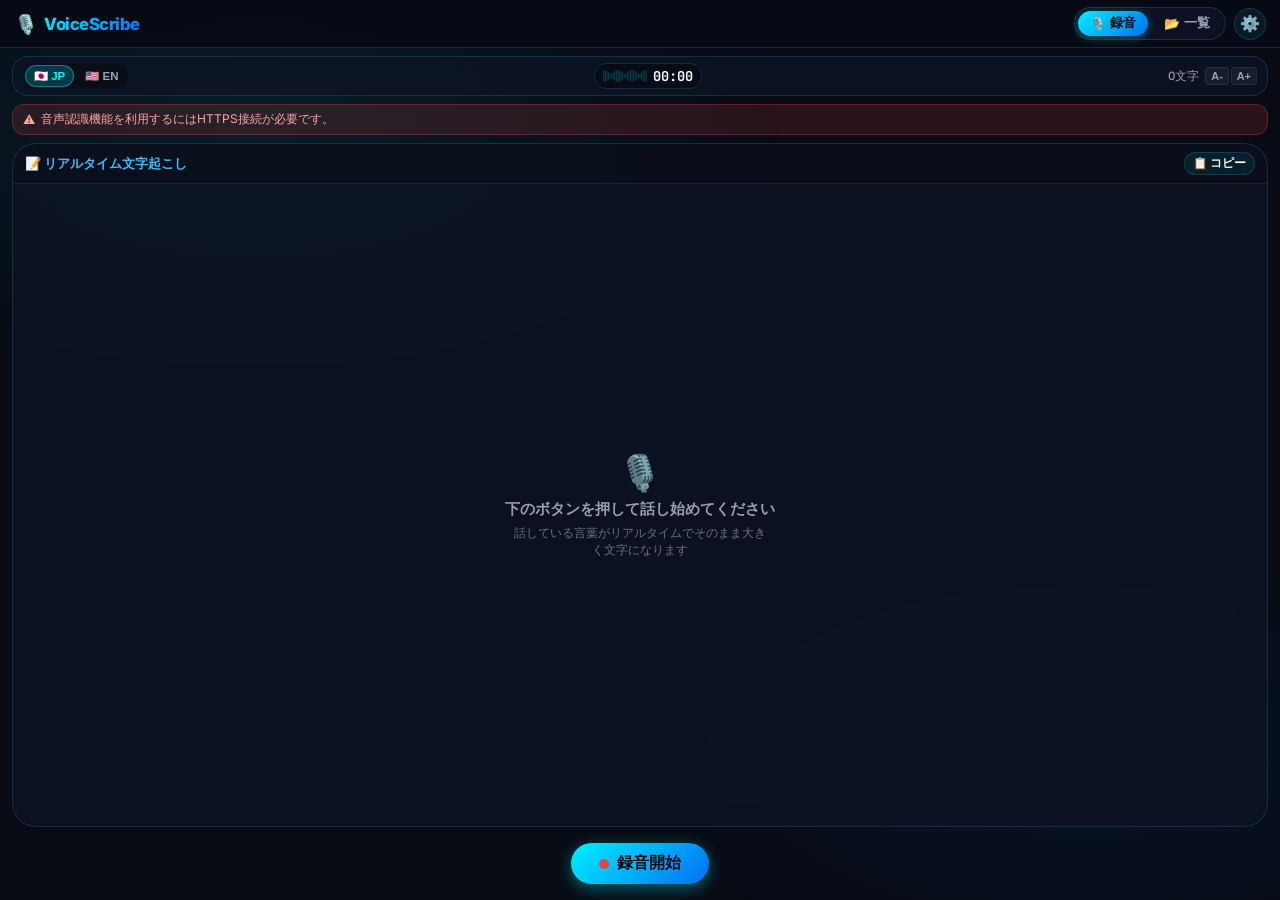
==== commit 32be5bda: "v94: clarify Web Speech live + Groq Whisper after stop in settings Co-authored-by: Yosie-lab <Yosie-" ====
--- a/index.html
+++ b/index.html
@@ -13,13 +13,13 @@
   <title>VoiceScribe — 文字起こしボイスレコーダー</title>
 
   <!-- PWAマニフェスト -->
-  <link rel="manifest" href="manifest.json?v=93">
+  <link rel="manifest" href="manifest.json?v=94">
   <link rel="apple-touch-icon" href="icons/icon-192.png">
   <link rel="apple-touch-icon" sizes="192x192" href="icons/icon-192.png">
   <link rel="apple-touch-icon" sizes="512x512" href="icons/icon-512.png">
 
   <!-- スタイルシート -->
-  <link rel="stylesheet" href="css/style.css?v=93">
+  <link rel="stylesheet" href="css/style.css?v=94">
 
   <!-- ファビコン -->
   <link rel="icon" href="icons/icon-192.png" type="image/png">
@@ -252,7 +252,7 @@
               <button class="settings-toggle-visibility-btn" id="toggle-key-visibility-btn" title="表示/非表示">👁️</button>
             </div>
             <p class="settings-hint">
-              Groq Cloud で無料取得できるAPIキーを登録すると、録音停止時に<b>録音された音声を0.5秒で一言一句漏らさず完璧に文字起こし</b>します。
+              <b>録音停止後の仕上げ</b>用です（録音中のライブ字幕には使いません）。キーを登録すると、停止した音声を Groq Whisper で高精度に全文化し、ライブ字幕を置き換えます。
             </p>
             <a href="https://console.groq.com/keys" target="_blank" rel="noopener" class="settings-link">
               👉 Groq Cloud で無料APIキーを取得（カード不要）
@@ -288,9 +288,10 @@
           <div class="settings-section">
             <p class="settings-hint" id="app-build-info">アプリ情報を読み込み中…</p>
             <p class="settings-hint" id="app-live-stt-hint">
-              <b>リアルタイム文字起こしについて</b><br>
-              ブラウザ内蔵の音声認識（Web Speech API）を使っています。音量メーターの感度は「認識が死んだか」の検知用で、聞き取り精度そのものは <b>PC の Chrome</b> や <b>iPhone の Safari（ホーム画面追加）</b>・マイク許可・静かな環境のほうが左右します。<br>
-              録音ボタンを押してから話してください。途中で止まったら、黙りすぎず続けて話すか、一度停止して録り直すのが確実です。
+              <b>文字起こしの二段構え</b><br>
+              ① <b>録音中</b> … ブラウザの Web Speech API（APIキー不要）でリアルタイム表示<br>
+              ② <b>録音停止後</b> … Groq API キーがあるときだけ Whisper で仕上げ（上のキー設定）<br>
+              ライブは <b>PC Chrome</b> または <b>iPhone Safari（ホーム画面追加）</b> がおすすめです。録音開始を押してから話してください。
             </p>
             <p class="settings-hint" id="app-ios-rotation-hint" style="display:none;"></p>
           </div>
@@ -321,16 +322,16 @@
   </div>
 
   <!-- ===== JavaScript モジュール ===== -->
-  <script src="js/storage.js?v=93"></script>
-  <script src="js/recorder.js?v=93"></script>
-  <script src="js/transcriber-policy.js?v=93"></script>
-  <script src="js/transcriber-ja-text.js?v=93"></script>
-  <script src="js/transcriber.js?v=93"></script>
-  <script src="js/whisper.js?v=93"></script>
-  <script src="js/visualizer.js?v=93"></script>
-  <script src="js/obsidian.js?v=93"></script>
-  <script src="js/ui.js?v=93"></script>
-  <script src="js/app-recording-health.js?v=93"></script>
-  <script src="js/app.js?v=93"></script>
+  <script src="js/storage.js?v=94"></script>
+  <script src="js/recorder.js?v=94"></script>
+  <script src="js/transcriber-policy.js?v=94"></script>
+  <script src="js/transcriber-ja-text.js?v=94"></script>
+  <script src="js/transcriber.js?v=94"></script>
+  <script src="js/whisper.js?v=94"></script>
+  <script src="js/visualizer.js?v=94"></script>
+  <script src="js/obsidian.js?v=94"></script>
+  <script src="js/ui.js?v=94"></script>
+  <script src="js/app-recording-health.js?v=94"></script>
+  <script src="js/app.js?v=94"></script>
 </body>
 </html>
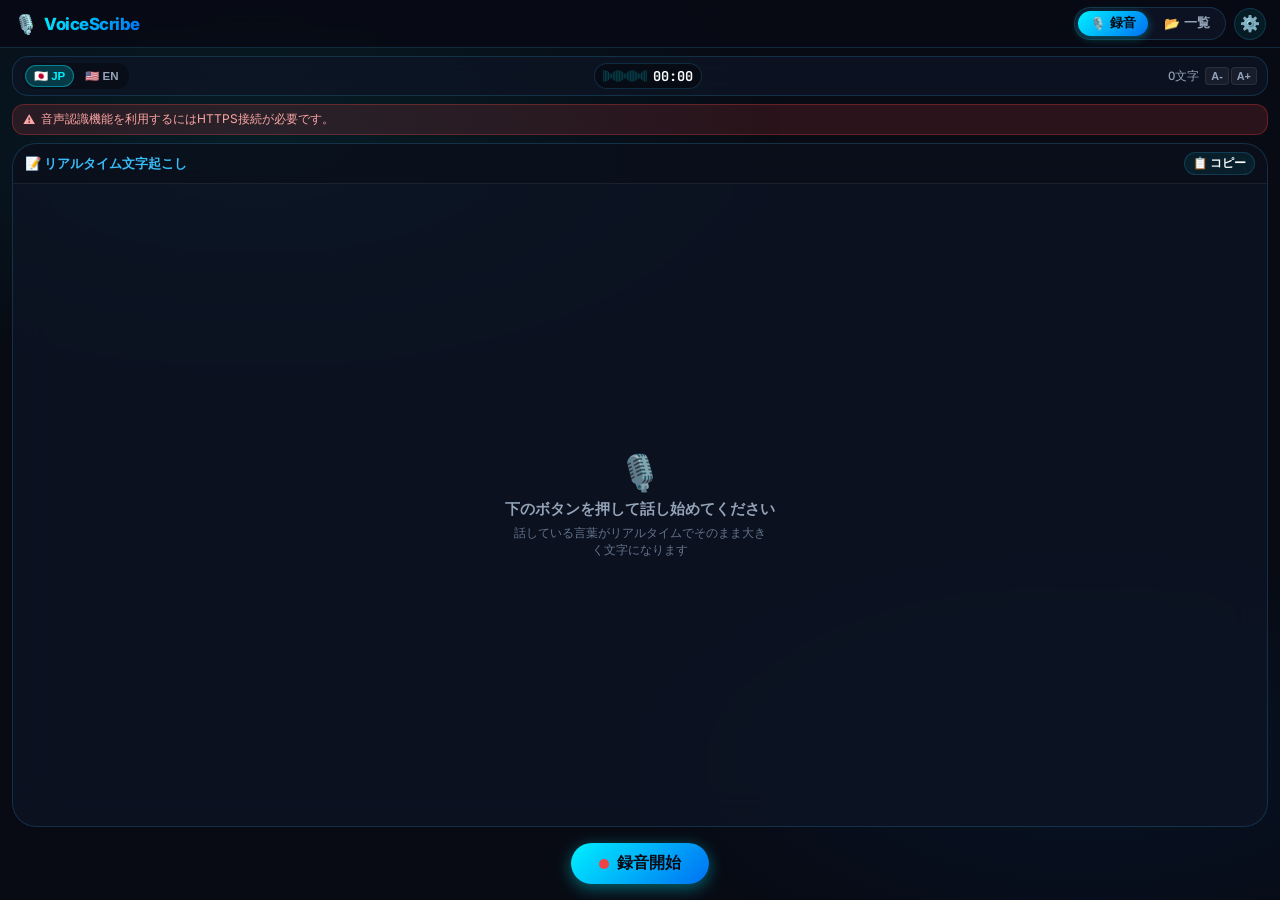
==== commit 070f29a0: "refactor(v95): split recording session mixin; dedupe STT recovery Move start/stop/save and Whisper f" ====
--- a/index.html
+++ b/index.html
@@ -13,13 +13,13 @@
   <title>VoiceScribe — 文字起こしボイスレコーダー</title>
 
   <!-- PWAマニフェスト -->
-  <link rel="manifest" href="manifest.json?v=94">
+  <link rel="manifest" href="manifest.json?v=95">
   <link rel="apple-touch-icon" href="icons/icon-192.png">
   <link rel="apple-touch-icon" sizes="192x192" href="icons/icon-192.png">
   <link rel="apple-touch-icon" sizes="512x512" href="icons/icon-512.png">
 
   <!-- スタイルシート -->
-  <link rel="stylesheet" href="css/style.css?v=94">
+  <link rel="stylesheet" href="css/style.css?v=95">
 
   <!-- ファビコン -->
   <link rel="icon" href="icons/icon-192.png" type="image/png">
@@ -322,16 +322,17 @@
   </div>
 
   <!-- ===== JavaScript モジュール ===== -->
-  <script src="js/storage.js?v=94"></script>
-  <script src="js/recorder.js?v=94"></script>
-  <script src="js/transcriber-policy.js?v=94"></script>
-  <script src="js/transcriber-ja-text.js?v=94"></script>
-  <script src="js/transcriber.js?v=94"></script>
-  <script src="js/whisper.js?v=94"></script>
-  <script src="js/visualizer.js?v=94"></script>
-  <script src="js/obsidian.js?v=94"></script>
-  <script src="js/ui.js?v=94"></script>
-  <script src="js/app-recording-health.js?v=94"></script>
-  <script src="js/app.js?v=94"></script>
+  <script src="js/storage.js?v=95"></script>
+  <script src="js/recorder.js?v=95"></script>
+  <script src="js/transcriber-policy.js?v=95"></script>
+  <script src="js/transcriber-ja-text.js?v=95"></script>
+  <script src="js/transcriber.js?v=95"></script>
+  <script src="js/whisper.js?v=95"></script>
+  <script src="js/visualizer.js?v=95"></script>
+  <script src="js/obsidian.js?v=95"></script>
+  <script src="js/ui.js?v=95"></script>
+  <script src="js/app-recording-health.js?v=95"></script>
+  <script src="js/app-recording-session.js?v=95"></script>
+  <script src="js/app.js?v=95"></script>
 </body>
 </html>
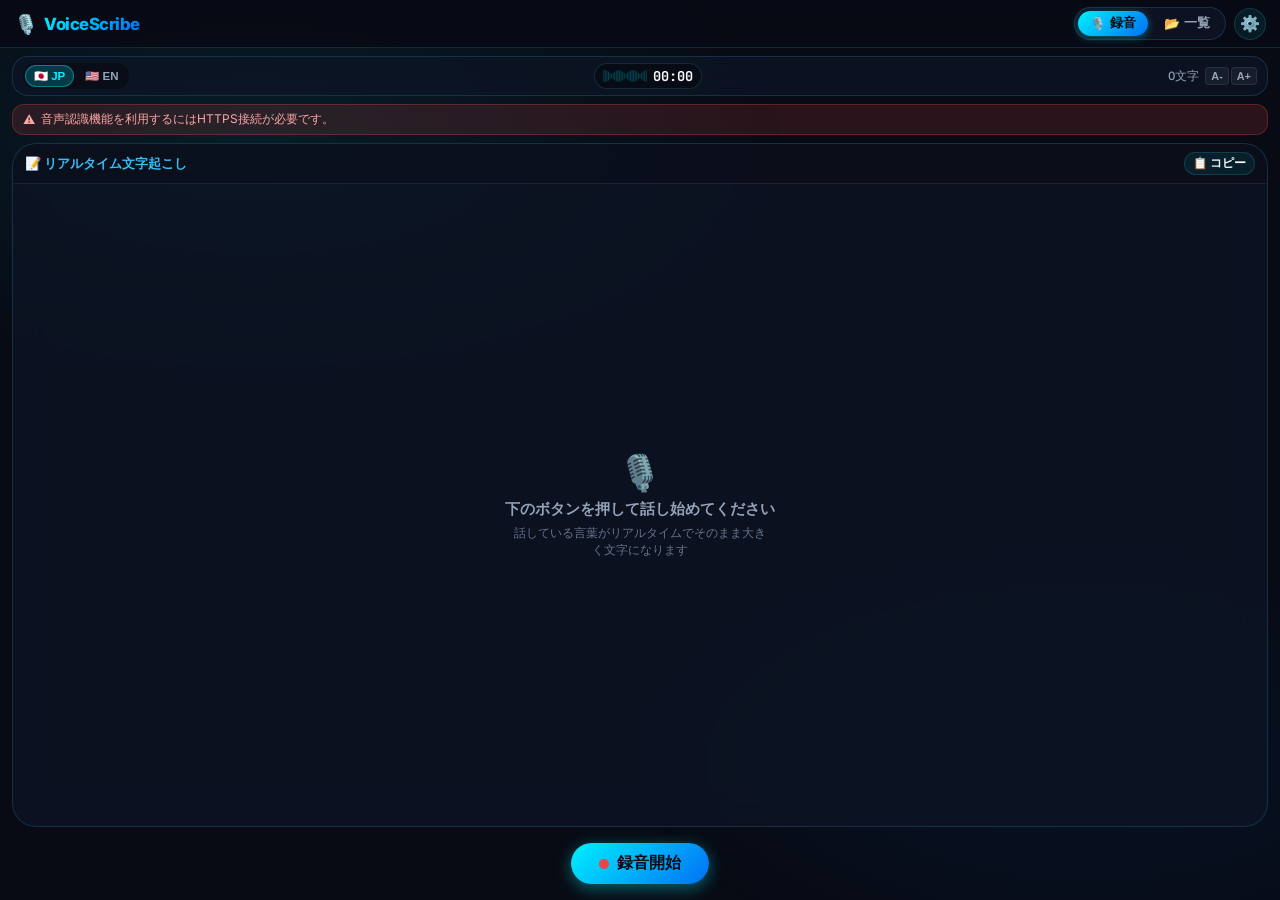
==== commit 7868bc39: "feat(v96): add opt-in offline Whisper live captions GitHub Pages cannot send COOP/COEP, so chunked J" ====
--- a/index.html
+++ b/index.html
@@ -13,13 +13,13 @@
   <title>VoiceScribe — 文字起こしボイスレコーダー</title>
 
   <!-- PWAマニフェスト -->
-  <link rel="manifest" href="manifest.json?v=95">
+  <link rel="manifest" href="manifest.json?v=96">
   <link rel="apple-touch-icon" href="icons/icon-192.png">
   <link rel="apple-touch-icon" sizes="192x192" href="icons/icon-192.png">
   <link rel="apple-touch-icon" sizes="512x512" href="icons/icon-512.png">
 
   <!-- スタイルシート -->
-  <link rel="stylesheet" href="css/style.css?v=95">
+  <link rel="stylesheet" href="css/style.css?v=96">
 
   <!-- ファビコン -->
   <link rel="icon" href="icons/icon-192.png" type="image/png">
@@ -95,6 +95,7 @@
       <div class="transcript-area prominent" id="transcript-area">
         <div class="transcript-header-bar">
           <span class="transcript-title-label">📝 リアルタイム文字起こし</span>
+          <p class="whisper-live-status" id="whisper-live-status" hidden></p>
           <div class="header-bar-actions">
             <button class="action-pill-btn" id="quick-copy-btn" title="テキストをコピー">📋 コピー</button>
             <button class="action-pill-btn continue-pill" id="continue-recording-btn" title="同じ録音の続きを録る" style="display:none;">続きを録音</button>
@@ -257,6 +258,24 @@
             <a href="https://console.groq.com/keys" target="_blank" rel="noopener" class="settings-link">
               👉 Groq Cloud で無料APIキーを取得（カード不要）
             </a>
+          </div>
+
+          <div class="settings-section">
+            <label class="settings-check" for="offline-whisper-toggle">
+              <input type="checkbox" id="offline-whisper-toggle">
+              <span>オフラインWhisper（試験）</span>
+            </label>
+            <label class="settings-label" for="offline-whisper-model">モデル</label>
+            <select id="offline-whisper-model" class="settings-input">
+              <option value="auto">自動（iPhoneはtiny）</option>
+              <option value="tiny">tiny（約45MB）</option>
+              <option value="base">base（約82MB）</option>
+              <option value="small">small（約255MB・メモリに余裕がある端末）</option>
+            </select>
+            <p class="settings-hint" id="offline-whisper-hint">
+              オフのときライブ字幕は今まで通り Web Speech です。オンにすると、録音中のマイクを端末内の Whisper（日本語）で区切って文字にします。初回だけモデルをダウンロードし、あとから通信を切っても動きます。iPhone の初期値は tiny（量子化）です。WebGPU が使える端末だけ fp16、それ以外は WASM です。
+            </p>
+            <p class="settings-hint" id="offline-whisper-progress"></p>
           </div>
 
           <div class="settings-section">
@@ -289,7 +308,7 @@
             <p class="settings-hint" id="app-build-info">アプリ情報を読み込み中…</p>
             <p class="settings-hint" id="app-live-stt-hint">
               <b>文字起こしの二段構え</b><br>
-              ① <b>録音中</b> … ブラウザの Web Speech API（APIキー不要）でリアルタイム表示<br>
+              ① <b>録音中</b> … ブラウザの Web Speech API（APIキー不要）。設定の「オフラインWhisper（試験）」を入れると端末内 Whisper に切り替わります<br>
               ② <b>録音停止後</b> … Groq API キーがあるときだけ Whisper で仕上げ（上のキー設定）<br>
               ライブは <b>PC Chrome</b> または <b>iPhone Safari（ホーム画面追加）</b> がおすすめです。録音開始を押してから話してください。
             </p>
@@ -322,17 +341,19 @@
   </div>
 
   <!-- ===== JavaScript モジュール ===== -->
-  <script src="js/storage.js?v=95"></script>
-  <script src="js/recorder.js?v=95"></script>
-  <script src="js/transcriber-policy.js?v=95"></script>
-  <script src="js/transcriber-ja-text.js?v=95"></script>
-  <script src="js/transcriber.js?v=95"></script>
-  <script src="js/whisper.js?v=95"></script>
-  <script src="js/visualizer.js?v=95"></script>
-  <script src="js/obsidian.js?v=95"></script>
-  <script src="js/ui.js?v=95"></script>
-  <script src="js/app-recording-health.js?v=95"></script>
-  <script src="js/app-recording-session.js?v=95"></script>
-  <script src="js/app.js?v=95"></script>
+  <script src="js/storage.js?v=96"></script>
+  <script src="js/recorder.js?v=96"></script>
+  <script src="js/transcriber-policy.js?v=96"></script>
+  <script src="js/transcriber-ja-text.js?v=96"></script>
+  <script src="js/transcriber.js?v=96"></script>
+  <script src="js/whisper.js?v=96"></script>
+  <script src="js/whisper-live-text.js?v=96"></script>
+  <script src="js/whisper-live.js?v=96"></script>
+  <script src="js/visualizer.js?v=96"></script>
+  <script src="js/obsidian.js?v=96"></script>
+  <script src="js/ui.js?v=96"></script>
+  <script src="js/app-recording-health.js?v=96"></script>
+  <script src="js/app-recording-session.js?v=96"></script>
+  <script src="js/app.js?v=96"></script>
 </body>
 </html>
--- a/css/style.css
+++ b/css/style.css
@@ -1443,3 +1443,30 @@
   border-color: #ef4444;
   color: white;
 }
+
+.settings-check {
+  display: flex;
+  align-items: center;
+  gap: 8px;
+  font-size: 0.82rem;
+  font-weight: 700;
+  color: var(--color-text-primary);
+}
+
+.settings-check input {
+  width: 18px;
+  height: 18px;
+  accent-color: #00c2d1;
+}
+
+.whisper-live-status {
+  flex: 1 1 100%;
+  margin: 0;
+  font-size: 0.72rem;
+  line-height: 1.35;
+  color: var(--color-text-muted);
+}
+
+.whisper-live-status[hidden] {
+  display: none;
+}
